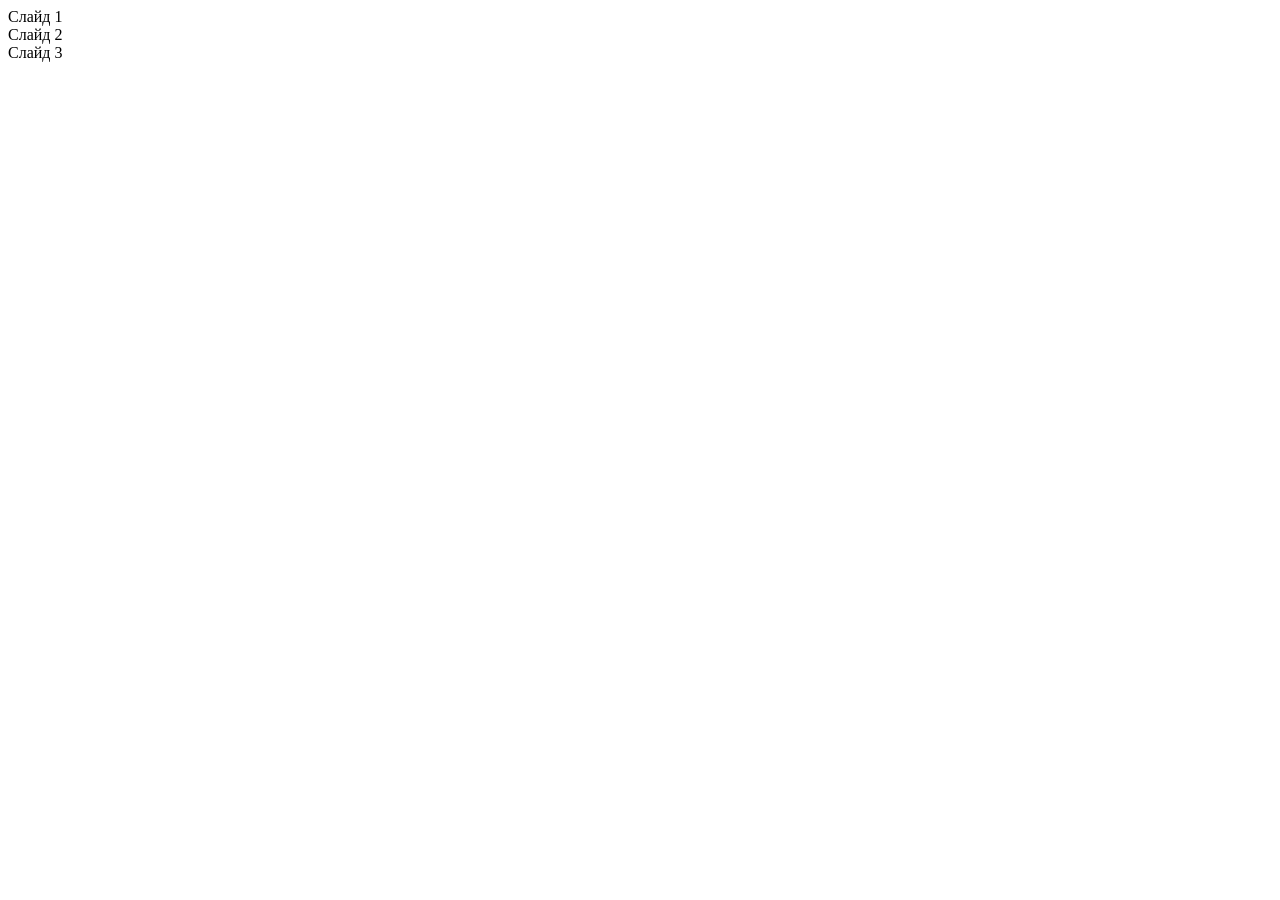
==== Элементы верстки/Слайдер адаптивный на весь экран/index.html @ 6e82aad6 "Создание html структуры" ====
<!DOCTYPE html>
<html lang="ru">
<head>
    <meta charset="UTF-8">
    <meta name="viewport" content="width=device-width, initial-scale=1">
    <title>Слайдер на весь экран</title>
    <link rel="stylesheet" href="style.css">
</head>
<body>
    <div class="wrap">
        <div class="slider">
            <div class="slider__arrow arrow-left"></div>
            <div class="slider__item slider__item_pos_one">
                <div class="slider__content">
                    <span class="slider__text">Слайд 1</span>
                </div>
            </div>
            <div class="slider__item slider__item_pos_two">
                <div class="slider__content">
                    <span class="slider__text">Слайд 2</span>
                </div>
            </div>
            <div class="slider__item slider__item_pos_three">
                <div class="slider__content">
                    <span class="slider__text">Слайд 3</span>
                </div>
            </div>
            <div class="slider__arrow arrow-right"></div>    
        </div>
    </div>
    <script src="script.js"></script>
</body>
</html>
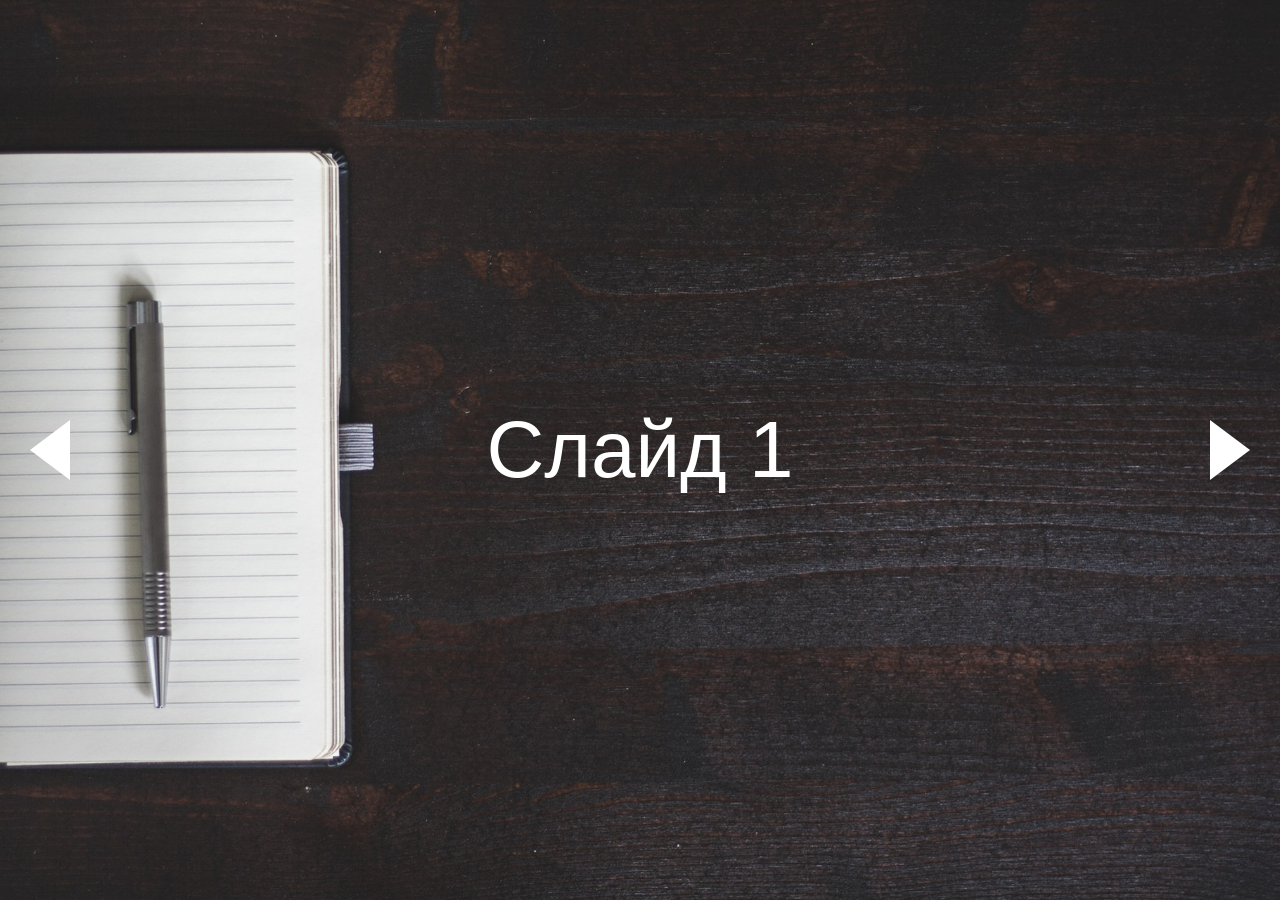
==== commit e54e23db: "Сделал код универсальнее, цвет упр. элементов зависит от одного класса, который задается в html" ====
--- a/Элементы верстки/Слайдер адаптивный на весь экран/index.html
+++ b/Элементы верстки/Слайдер адаптивный на весь экран/index.html
@@ -12,7 +12,7 @@
             <div class="slider__arrow arrow-left"></div>
             <div class="slider__item slider__item_pos_one">
                 <div class="slider__content">
-                    <span class="slider__text">Слайд 1</span>
+                    <span class="slider__text slider__text_color_white">Слайд 1</span>
                 </div>
             </div>
             <div class="slider__item slider__item_pos_two">
--- a/Элементы верстки/Слайдер адаптивный на весь экран/style.css
+++ b/Элементы верстки/Слайдер адаптивный на весь экран/style.css
@@ -0,0 +1,93 @@
+body, .wrap, .slider, .slider__item, .slider__content {
+    margin: 0;
+    padding: 0;
+    font-family: Arial, Helvetica, sans-serif;
+    width: 100%;
+    height: 100vh;
+}
+
+.slider {
+    position: relative;
+}
+
+.slider__item {
+    background-size: cover;
+    background-position: center;
+    background-repeat: no-repeat;
+}
+
+.slider__item_pos_one {
+    background-image: url(img/image1.jpeg);
+}
+
+.slider__item_pos_two {
+    background-image: url(img/image2.jpeg);
+}
+
+.slider__item_pos_three {
+    background-image: url(img/image3.jpeg);
+}
+
+.slider__content {
+    display: flex;
+    justify-content: center;
+    align-items: center;
+    text-align: center;
+}
+
+.slider__text {
+    font-size: 5rem;
+    color: black;
+    user-select: none;
+}
+
+.slider__text_color_white {
+    color: white;
+}
+
+.slider__arrow {
+    cursor: pointer;
+    position: absolute;
+    top: 50%;
+    margin-top: -30px;
+    width: 0;
+    height: 0;
+    border-style: solid;
+}
+
+.arrow-left {
+    border-width: 30px 40px 30px 0;
+    border-color: transparent #000 transparent transparent;
+    left: 0;
+    margin-left: 30px;
+}
+
+.arrow-right {
+    border-width: 30px 0 30px 40px;
+    border-color: transparent transparent transparent #000;
+    right: 0;
+    margin-right: 30px;
+}
+
+.arrow-left_color_white {
+    border-color: transparent #fff transparent transparent;
+}
+
+.arrow-right_color_white {
+    border-color: transparent transparent transparent #fff;
+}
+
+@media (max-width: 500px) {
+    .slider__arrow {
+        top: 70%;
+    }
+    
+    .arrow-left {
+        margin-left: 60px;
+    }
+    
+     .arrow-right{
+        margin-right: 60px;
+    }
+}
+
